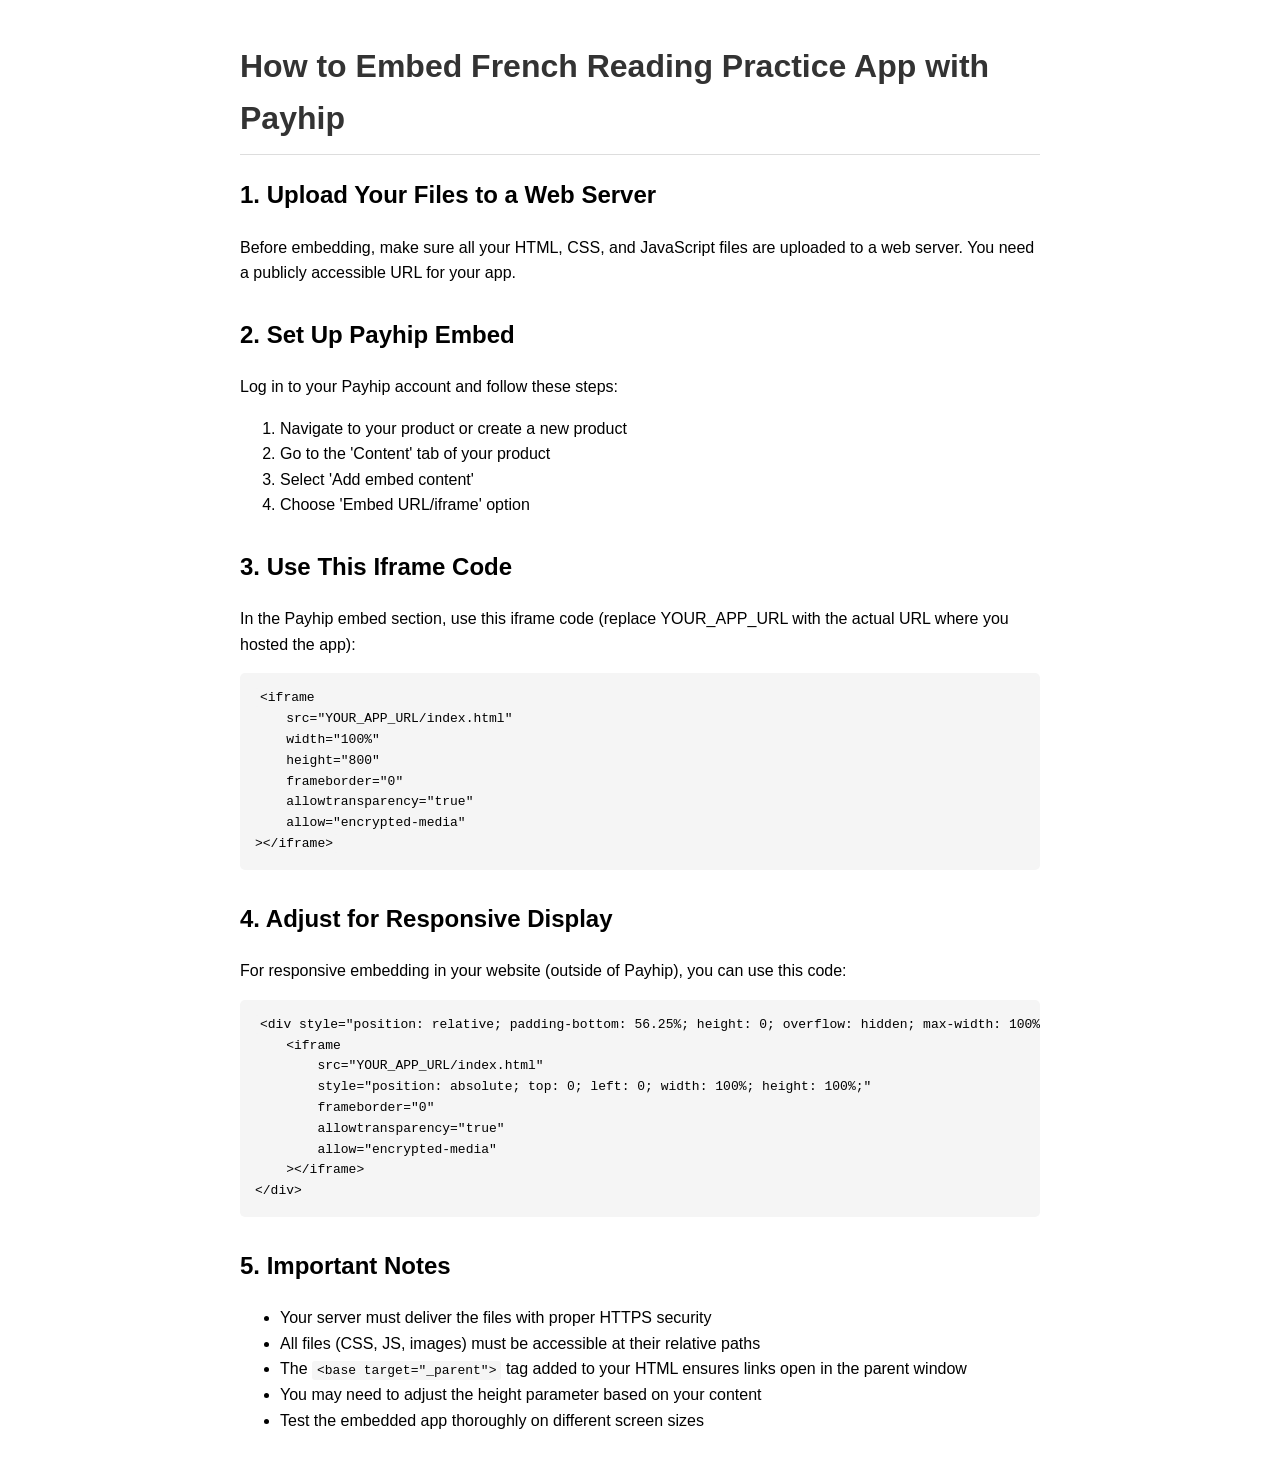
==== reading.html @ 897022b5 "Initial commit: French Reading Practice Tool" ====
<!DOCTYPE html>
<html lang="en">
<head>
    <meta charset="UTF-8">
    <meta name="viewport" content="width=device-width, initial-scale=1.0">
    <title>Embedding Instructions for French Reading Practice App</title>
    <style>
        body {
            font-family: 'Arial', sans-serif;
            line-height: 1.6;
            max-width: 800px;
            margin: 0 auto;
            padding: 20px;
        }
        h1 {
            color: #333;
            border-bottom: 1px solid #ddd;
            padding-bottom: 10px;
        }
        code {
            background-color: #f5f5f5;
            padding: 2px 5px;
            border-radius: 3px;
            font-family: monospace;
        }
        pre {
            background-color: #f5f5f5;
            padding: 15px;
            border-radius: 5px;
            overflow-x: auto;
        }
        .section {
            margin-bottom: 30px;
        }
    </style>
</head>
<body>
    <h1>How to Embed French Reading Practice App with Payhip</h1>
    
    <div class="section">
        <h2>1. Upload Your Files to a Web Server</h2>
        <p>Before embedding, make sure all your HTML, CSS, and JavaScript files are uploaded to a web server. You need a publicly accessible URL for your app.</p>
    </div>
    
    <div class="section">
        <h2>2. Set Up Payhip Embed</h2>
        <p>Log in to your Payhip account and follow these steps:</p>
        <ol>
            <li>Navigate to your product or create a new product</li>
            <li>Go to the 'Content' tab of your product</li>
            <li>Select 'Add embed content'</li>
            <li>Choose 'Embed URL/iframe' option</li>
        </ol>
    </div>
    
    <div class="section">
        <h2>3. Use This Iframe Code</h2>
        <p>In the Payhip embed section, use this iframe code (replace YOUR_APP_URL with the actual URL where you hosted the app):</p>
        <pre><code>&lt;iframe 
    src="YOUR_APP_URL/index.html" 
    width="100%" 
    height="800" 
    frameborder="0" 
    allowtransparency="true" 
    allow="encrypted-media"
&gt;&lt;/iframe&gt;</code></pre>
    </div>
    
    <div class="section">
        <h2>4. Adjust for Responsive Display</h2>
        <p>For responsive embedding in your website (outside of Payhip), you can use this code:</p>
        <pre><code>&lt;div style="position: relative; padding-bottom: 56.25%; height: 0; overflow: hidden; max-width: 100%;"&gt;
    &lt;iframe 
        src="YOUR_APP_URL/index.html" 
        style="position: absolute; top: 0; left: 0; width: 100%; height: 100%;" 
        frameborder="0" 
        allowtransparency="true" 
        allow="encrypted-media"
    &gt;&lt;/iframe&gt;
&lt;/div&gt;</code></pre>
    </div>
    
    <div class="section">
        <h2>5. Important Notes</h2>
        <ul>
            <li>Your server must deliver the files with proper HTTPS security</li>
            <li>All files (CSS, JS, images) must be accessible at their relative paths</li>
            <li>The <code>&lt;base target="_parent"&gt;</code> tag added to your HTML ensures links open in the parent window</li>
            <li>You may need to adjust the height parameter based on your content</li>
            <li>Test the embedded app thoroughly on different screen sizes</li>
        </ul>
    </div>
</body>
</html>
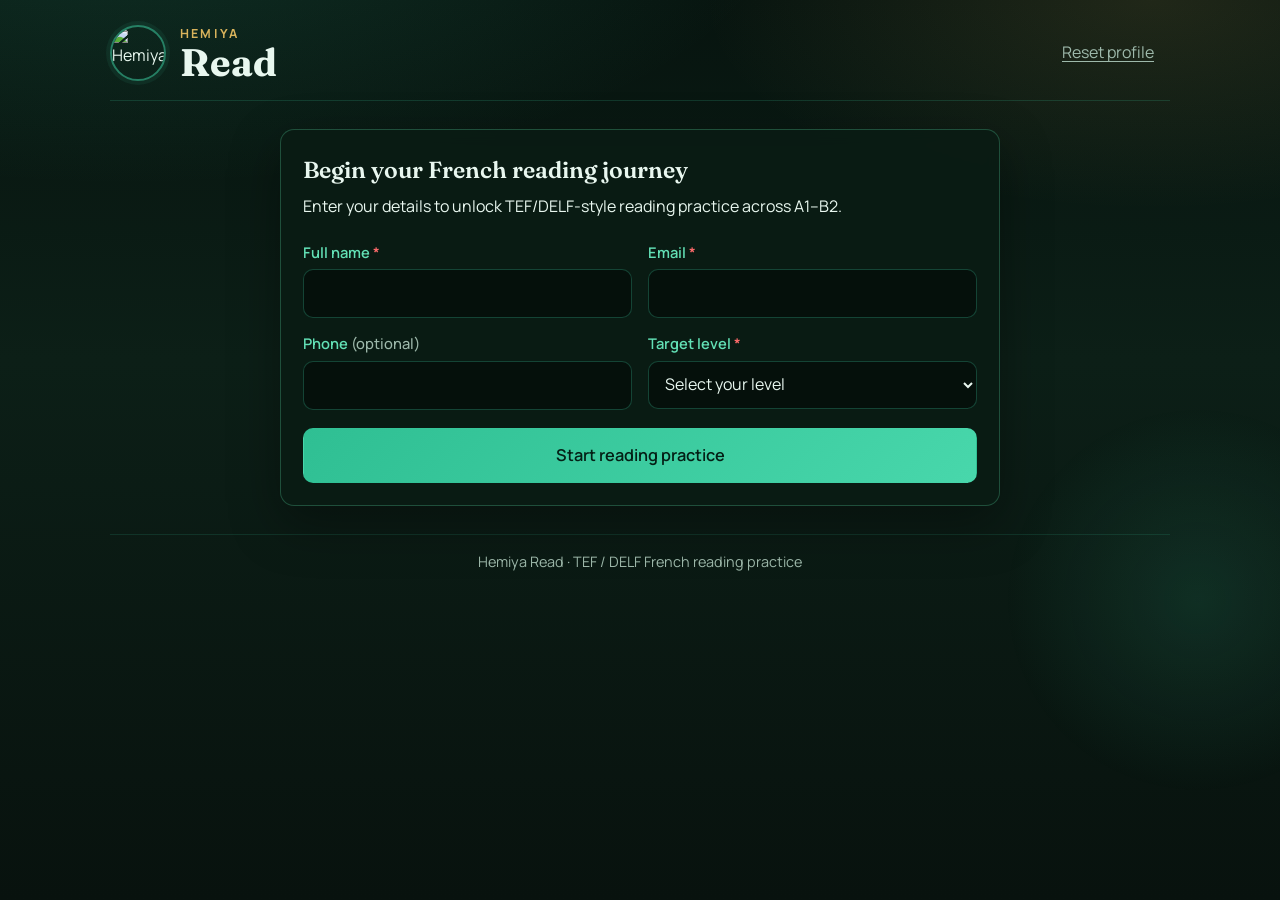
==== commit 3d65d596: "Rebuild Hemiya reading tool with 30+ texts per level Modernize the reading practice UI, add progress" ====
--- a/reading.html
+++ b/reading.html
@@ -1,94 +1,10 @@
 <!DOCTYPE html>
 <html lang="en">
 <head>
-    <meta charset="UTF-8">
-    <meta name="viewport" content="width=device-width, initial-scale=1.0">
-    <title>Embedding Instructions for French Reading Practice App</title>
-    <style>
-        body {
-            font-family: 'Arial', sans-serif;
-            line-height: 1.6;
-            max-width: 800px;
-            margin: 0 auto;
-            padding: 20px;
-        }
-        h1 {
-            color: #333;
-            border-bottom: 1px solid #ddd;
-            padding-bottom: 10px;
-        }
-        code {
-            background-color: #f5f5f5;
-            padding: 2px 5px;
-            border-radius: 3px;
-            font-family: monospace;
-        }
-        pre {
-            background-color: #f5f5f5;
-            padding: 15px;
-            border-radius: 5px;
-            overflow-x: auto;
-        }
-        .section {
-            margin-bottom: 30px;
-        }
-    </style>
+  <meta charset="UTF-8">
+  <meta http-equiv="refresh" content="0; url=index.html">
+  <link rel="canonical" href="index.html">
+  <title>Hemiya Read</title>
 </head>
-<body>
-    <h1>How to Embed French Reading Practice App with Payhip</h1>
-    
-    <div class="section">
-        <h2>1. Upload Your Files to a Web Server</h2>
-        <p>Before embedding, make sure all your HTML, CSS, and JavaScript files are uploaded to a web server. You need a publicly accessible URL for your app.</p>
-    </div>
-    
-    <div class="section">
-        <h2>2. Set Up Payhip Embed</h2>
-        <p>Log in to your Payhip account and follow these steps:</p>
-        <ol>
-            <li>Navigate to your product or create a new product</li>
-            <li>Go to the 'Content' tab of your product</li>
-            <li>Select 'Add embed content'</li>
-            <li>Choose 'Embed URL/iframe' option</li>
-        </ol>
-    </div>
-    
-    <div class="section">
-        <h2>3. Use This Iframe Code</h2>
-        <p>In the Payhip embed section, use this iframe code (replace YOUR_APP_URL with the actual URL where you hosted the app):</p>
-        <pre><code>&lt;iframe 
-    src="YOUR_APP_URL/index.html" 
-    width="100%" 
-    height="800" 
-    frameborder="0" 
-    allowtransparency="true" 
-    allow="encrypted-media"
-&gt;&lt;/iframe&gt;</code></pre>
-    </div>
-    
-    <div class="section">
-        <h2>4. Adjust for Responsive Display</h2>
-        <p>For responsive embedding in your website (outside of Payhip), you can use this code:</p>
-        <pre><code>&lt;div style="position: relative; padding-bottom: 56.25%; height: 0; overflow: hidden; max-width: 100%;"&gt;
-    &lt;iframe 
-        src="YOUR_APP_URL/index.html" 
-        style="position: absolute; top: 0; left: 0; width: 100%; height: 100%;" 
-        frameborder="0" 
-        allowtransparency="true" 
-        allow="encrypted-media"
-    &gt;&lt;/iframe&gt;
-&lt;/div&gt;</code></pre>
-    </div>
-    
-    <div class="section">
-        <h2>5. Important Notes</h2>
-        <ul>
-            <li>Your server must deliver the files with proper HTTPS security</li>
-            <li>All files (CSS, JS, images) must be accessible at their relative paths</li>
-            <li>The <code>&lt;base target="_parent"&gt;</code> tag added to your HTML ensures links open in the parent window</li>
-            <li>You may need to adjust the height parameter based on your content</li>
-            <li>Test the embedded app thoroughly on different screen sizes</li>
-        </ul>
-    </div>
-</body>
-</html> +<body><p><a href="index.html">Open Hemiya Read</a></p></body>
+</html>
